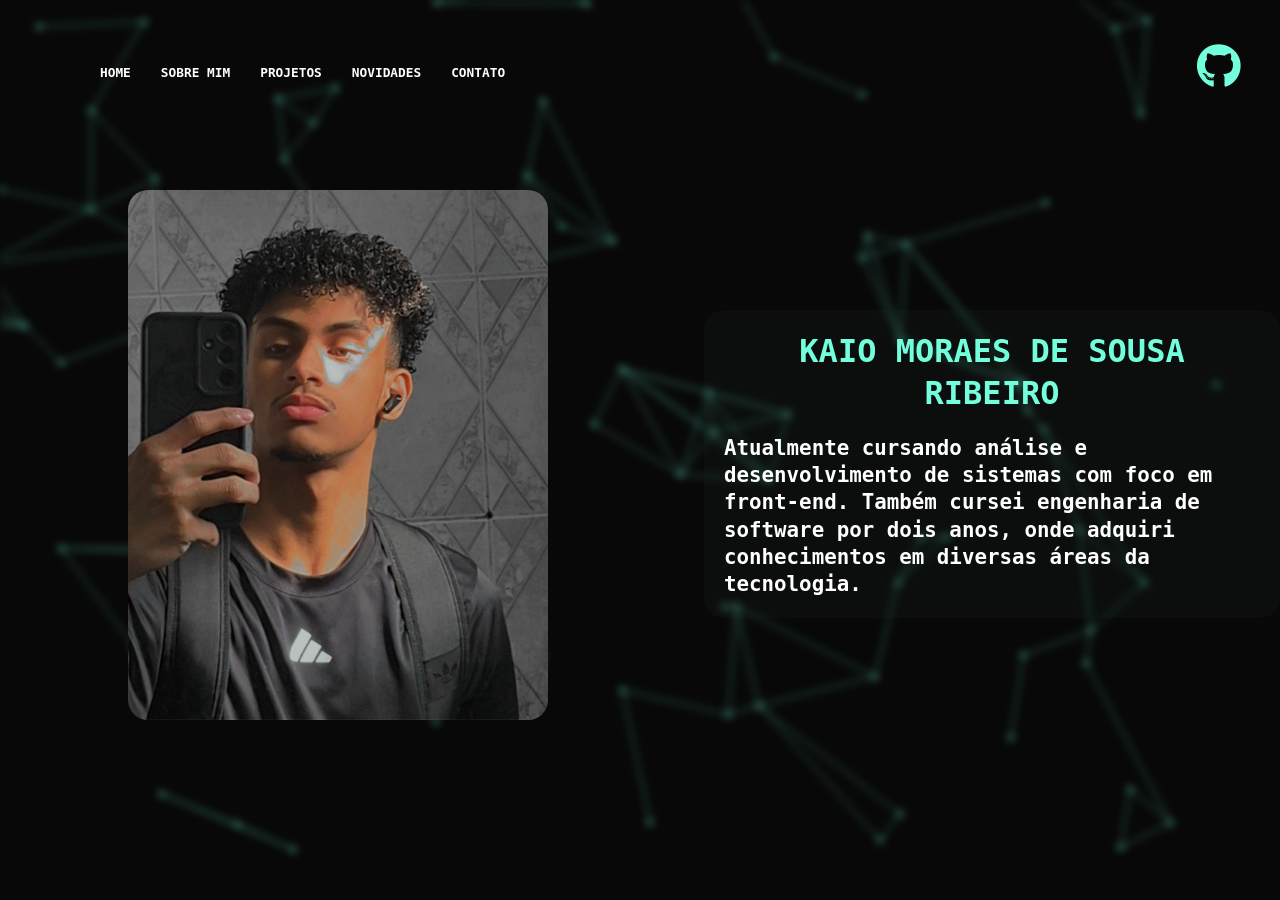
==== 01_Index.html @ af592f29 "Ultima atualização" ====
<!DOCTYPE html>
<html lang="pt-br">
<head>
    <meta charset="UTF-8">
    <meta name="viewport" content="width=device-width, initial-scale=1.0">
    <link rel="stylesheet" href="style.css">
    <link rel="stylesheet" href="https://use.fontawesome.com/releases/v5.2.0/css/all.css" integrity="sha384-hWVjflwFxL6sNzntih27bfxkr27PmbbK/iSvJ+a4+0owXq79v+lsFkW54bOGbiDQ" crossorigin="anonymous" type="text/css">
    <title>HOME</title>
</head>

<body>
    <!-- Container das partículas -->
    <div id="particles">

        <!-- TOPO -->
        <div id="topo"> 
            <nav id="navegacao">
                <a href="01_Index.html">HOME</a>
                <a href="02_P_sobremim.html">SOBRE MIM</a>
                <a href="03_projetos.html">PROJETOS</a>
                <a href="04_novidades.html">NOVIDADES</a>
                <a href="05_P_contato.html">CONTATO</a>
            </nav>
            
            <div>
                <a href="https://github.com/Kaio-Msr" target="blank" style="color: #73ffdc;">
                    <i class="fab fa-github" style="font-size: 2.8em; position: fixed; top: 5%; right: 40px;"></i>
                </a>
            </div>
        </div>

        <!-- PRINCIPAL -->
        <div id="principal">
            <div id="foto">
                <img src="Foto1.jpg" alt="Kaio">
            </div>

            <div id="escrita">
                <h1>KAIO MORAES DE SOUSA RIBEIRO</h1> 
                <p>Atualmente cursando análise e desenvolvimento de sistemas com foco em front-end.
                   Também cursei engenharia de software por dois anos, onde adquiri conhecimentos em diversas áreas da tecnologia.</p>
            </div>
        </div>

    </div> <!-- fim particles -->

    <!-- Scripts (ordem correta) -->
    <script src="https://code.jquery.com/jquery-3.6.0.min.js"></script>
    <script src="js/jquery.particleground.js"></script>
    <script src="js/demo.js"></script>
</body>
</html>
---- style.css ----
/* Reset básico */
html, body {
    height: 100%;
    margin: 0;
    padding: 0;
    overflow: hidden; /* evita scroll */
    font-family: 'Syncopate', sans-serif;
    line-height: 1.3;
    background: #080808; /* cor de fundo por trás das partículas */
    -webkit-font-smoothing: antialiased;
}

/* Container das partículas */
#particles {
    position: relative;
    width: 100%;
    height: 100%;
    overflow: hidden;
}

/* Garante que o conteúdo fique acima do canvas */
#topo, #principal {
    position: relative;
    z-index: 1;
}

/* ===================== */
/* TOPO / NAVEGAÇÃO */
/* ===================== */

#topo {
    position: fixed;       
    display: flex;
    top: 5%;
    justify-content: space-between;
    align-items: center; 
    padding: 20px 100px;
    width: 100%;
    box-sizing: border-box;
}

#navegacao {
    display: flex;
    gap: 30px;               /* espaço entre os itens */
    align-items: center;     /* alinha verticalmente ao centro */    
}

/* Links do menu */
#navegacao a { 
    font-size: 0.8em;
    text-decoration: none;
    color: white;
    font-weight: bold;
    font-family: "californian FB", monospace;
    transition: color 0.3s ease;
}


#navegacao a:hover {
    color: #73ffdc;  /* cor ao passar o mouse */
    cursor: pointer;
}

.pg-canvas {
    position: absolute !important;
    top: 0;
    left: 0;
    width: 1920px !important;   /* tamanho fixo */
    height: 1080px !important;  /* tamanho fixo */
    max-width: 100%;
    max-height: 100%;
    z-index: 0 !important; /* garante que fique atrás */
    filter: blur(4px);      /* 👈 aplica o desfoque */
    opacity: 0.8;           /* 👈 opcional: deixa mais suave */
    pointer-events: none; 
}

/* ===================== */
/* CONTEÚDO PRINCIPAL */
/* ===================== */

#principal {
    display: flex;
    align-items: center;
    justify-content: center;
    gap: 300px;                 /* espaço entre a foto e o texto */
    margin-top: 60px;
}

/* Foto */
#foto {
    height: 100%;
    width: 100%;
    object-fit: cover;
    object-position: center; /* foca no topo da imagem */
}

#foto img{
    position: fixed; 
    top: 190px;       /* distância do topo */
    left: 10%;    
    height: 530px;
    width: 420px;
    border-radius: 20px;
    opacity: 0.9;
    transition: opacity 0.3s;
    overflow: hidden;   /* garante que o corte respeite as bordas */

}   /* alinhado à esquerda */

/* Escrita */
#escrita { 
    background-color: #1c2e292d;
    padding: 0 20px;
    border-radius: 20px;
    
    
    position: fixed; 
    top: 310px;       /* distância do topo */
    left: 55%;        /* alinhado à esquerda */            
   
    font-family: "californian FB", monospace;
    max-width: 600px;
}   

#escrita h1 {
    text-align: center;
    color: #73ffdc;
    font-size: 2em;
    margin-bottom: 10px;
}

#escrita h4 {
    color: #ffffff;
    font-size: 1.4em;
    margin-bottom: 10px;
}

#escrita p {
    font-size: 1.3em;
    font-weight: bold;
    color: #ffffff;
}

#escrita span {
    color: #ff0000;
}

/* Tablets */
@media (max-width: 1024px) {
    #principal {
        flex-direction: column;
        gap: 40px;
    }

    #foto img {
        height: 380px;
    }

    #escrita {
        max-width: 90%;
    }

    #navegacao a {
        font-size: 0.8em;
    }
}

/* Celulares grandes */
@media (max-width: 768px) {
    #topo {
        flex-direction: column;
        align-items: flex-start;
        padding: 20px;
    }

    #navegacao {
        flex-wrap: wrap;
        justify-content: center;
        gap: 15px;
    }

    #principal {
        padding: 100px 20px 20px;
        gap: 30px;
    }

    #foto img {
        height: 300px;
    }

    #escrita h1 {
        font-size: 1.4em;
    }

    #escrita p {
        font-size: 1em;
    }

    #github-icon {
        font-size: 2em;
        position: static;
        margin-top: 10px;
    }
}

/* Celulares pequenos */
@media (max-width: 480px) {
    #foto img {
        height: 250px;
    }

    #escrita h1 {
        font-size: 1.2em;
    }

    #escrita p {
        font-size: 0.95em;
    }

    #navegacao {
        flex-direction: column;
        gap: 10px;
    }

    #navegacao a {
        font-size: 0.75em;
    }
}
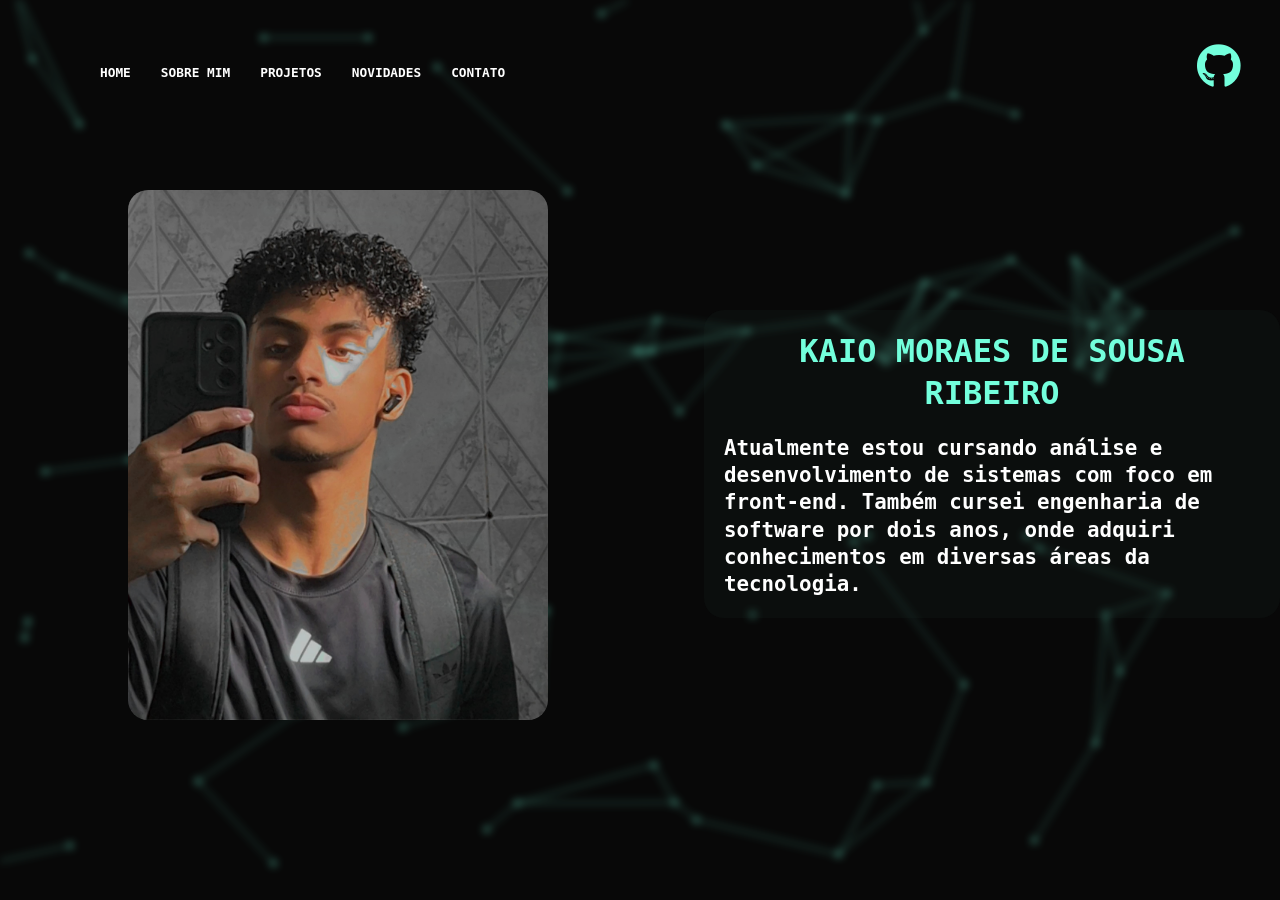
==== commit 9072fba5: "Ultima alteração" ====
--- a/01_Index.html
+++ b/01_Index.html
@@ -37,7 +37,7 @@
 
             <div id="escrita">
                 <h1>KAIO MORAES DE SOUSA RIBEIRO</h1> 
-                <p>Atualmente cursando análise e desenvolvimento de sistemas com foco em front-end.
+                <p>Atualmente estou cursando análise e desenvolvimento de sistemas com foco em front-end.
                    Também cursei engenharia de software por dois anos, onde adquiri conhecimentos em diversas áreas da tecnologia.</p>
             </div>
         </div>
